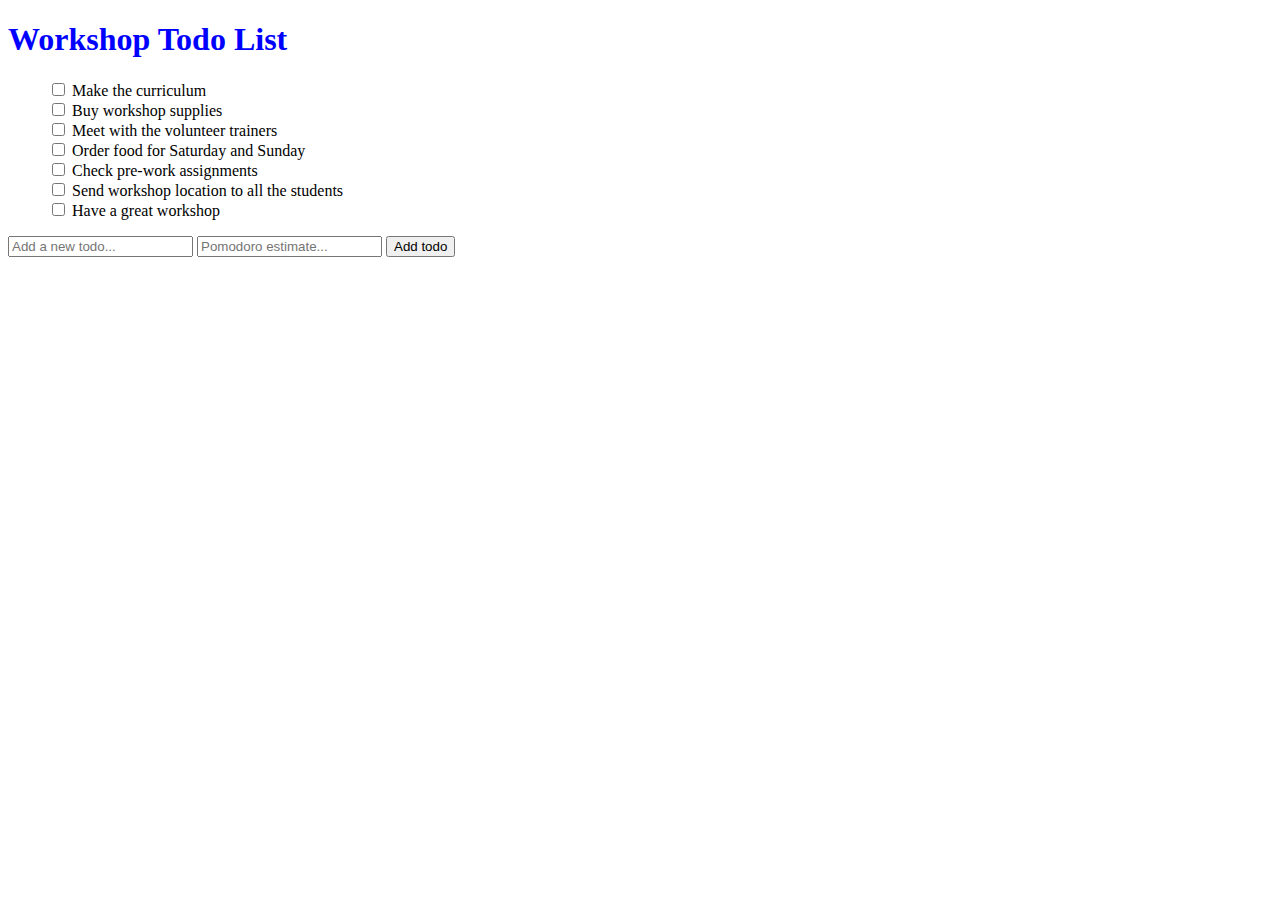
==== index.html @ 6b70711d "Add html content and some style." ====
<!DOCTYPE html>
<html>
  <head>
    <meta charset="utf-8">
    <title>Todo Index | Todo List Application</title>
    <link rel="stylesheet" href="index.css">
  </head>
  <body>
    <h1>Workshop Todo List</h1>
    <ul>
        <li>
            <input type="checkbox" name="">
            Make the curriculum
        </li>
        <li>
            <input type="checkbox" name="">
            Buy workshop supplies
        </li>
        <li>
            <input type="checkbox" name="">
            Meet with the volunteer trainers
        </li>
        <li>
            <input type="checkbox" name="">
            Order food for Saturday and Sunday
        </li>
        <li>
            <input type="checkbox" name="">
            Check pre-work assignments
        </li>
        <li>
            <input type="checkbox" name="">
            Send workshop location to all the students
        </li>
        <li>
            <input type="checkbox" name="">
            Have a great workshop
        </li>
    </ul>
    
    <div>
      <input type="text" placeholder="Add a new todo...">
      <input type="number" placeholder="Pomodoro estimate...">
      <input type="submit" value="Add todo">
    </div>
  </body>
</html>
---- index.css ----
h1 {
    color: blue;
}

ul {
    list-style-type: none;
}
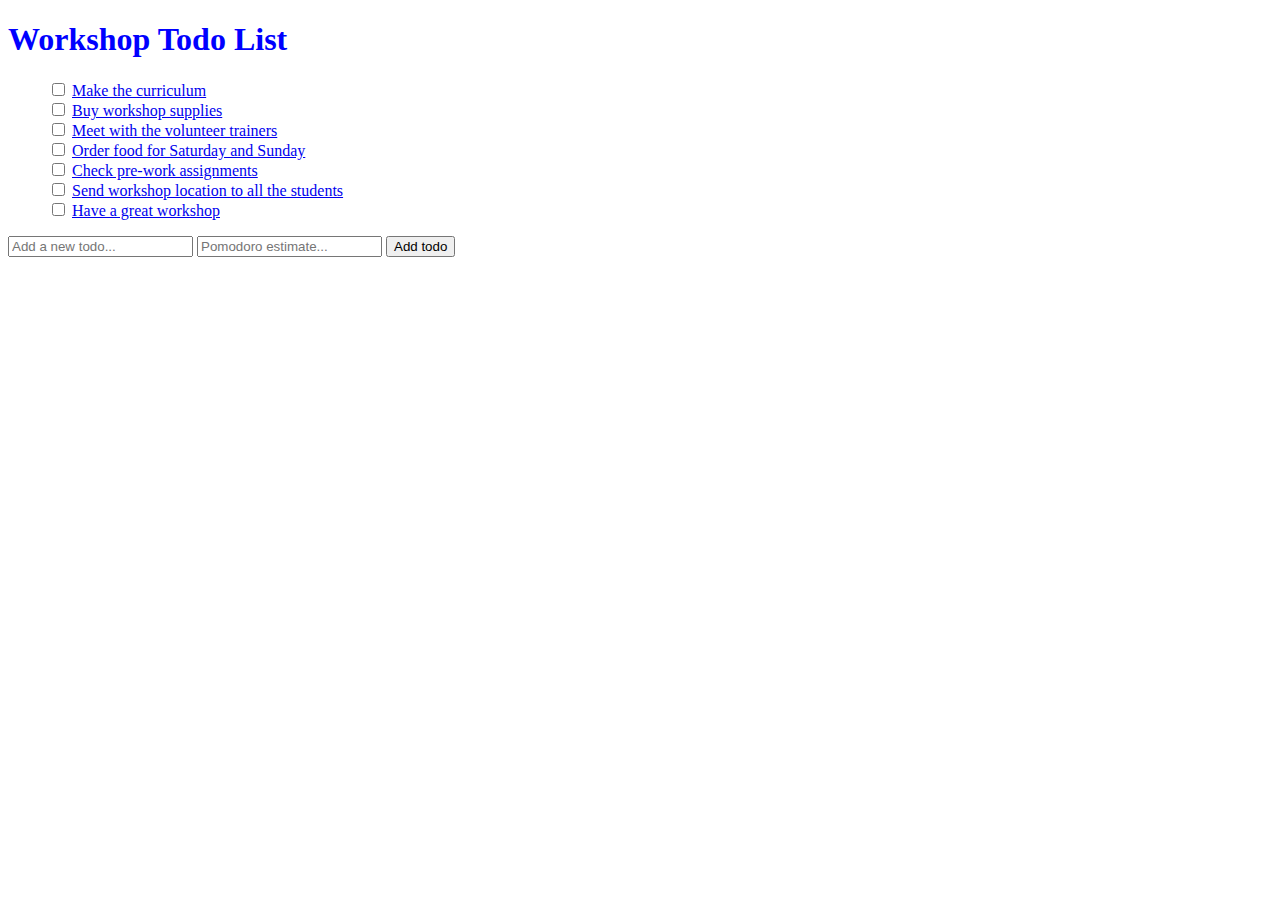
==== commit d844de7c: "Add links to list items" ====
--- a/index.html
+++ b/index.html
@@ -9,39 +9,39 @@
     <h1>Workshop Todo List</h1>
     <ul>
         <li>
-            <input type="checkbox" name="">
-            Make the curriculum
+            <input type="checkbox" name=""/>
+            <a href="show.html">Make the curriculum</a>
         </li>
         <li>
-            <input type="checkbox" name="">
-            Buy workshop supplies
+            <input type="checkbox" name=""/>
+            <a href="show.html">Buy workshop supplies</a>
         </li>
         <li>
-            <input type="checkbox" name="">
-            Meet with the volunteer trainers
+            <input type="checkbox" name=""/>
+            <a href="show.html">Meet with the volunteer trainers</a>
         </li>
         <li>
-            <input type="checkbox" name="">
-            Order food for Saturday and Sunday
+            <input type="checkbox" name=""/>
+            <a href="show.html">Order food for Saturday and Sunday</a>
         </li>
         <li>
-            <input type="checkbox" name="">
-            Check pre-work assignments
+            <input type="checkbox" name=""/>
+            <a href="show.html">Check pre-work assignments</a>
         </li>
         <li>
-            <input type="checkbox" name="">
-            Send workshop location to all the students
+            <input type="checkbox" name=""/>
+            <a href="show.html">Send workshop location to all the students</a>
         </li>
         <li>
-            <input type="checkbox" name="">
-            Have a great workshop
+            <input type="checkbox" name=""/>
+            <a href="show.html">Have a great workshop</a>
         </li>
     </ul>
     
     <div>
-      <input type="text" placeholder="Add a new todo...">
-      <input type="number" placeholder="Pomodoro estimate...">
-      <input type="submit" value="Add todo">
+      <input type="text" placeholder="Add a new todo..."/>
+      <input type="number" placeholder="Pomodoro estimate..."/>
+      <input type="submit" value="Add todo"/>
     </div>
   </body>
 </html>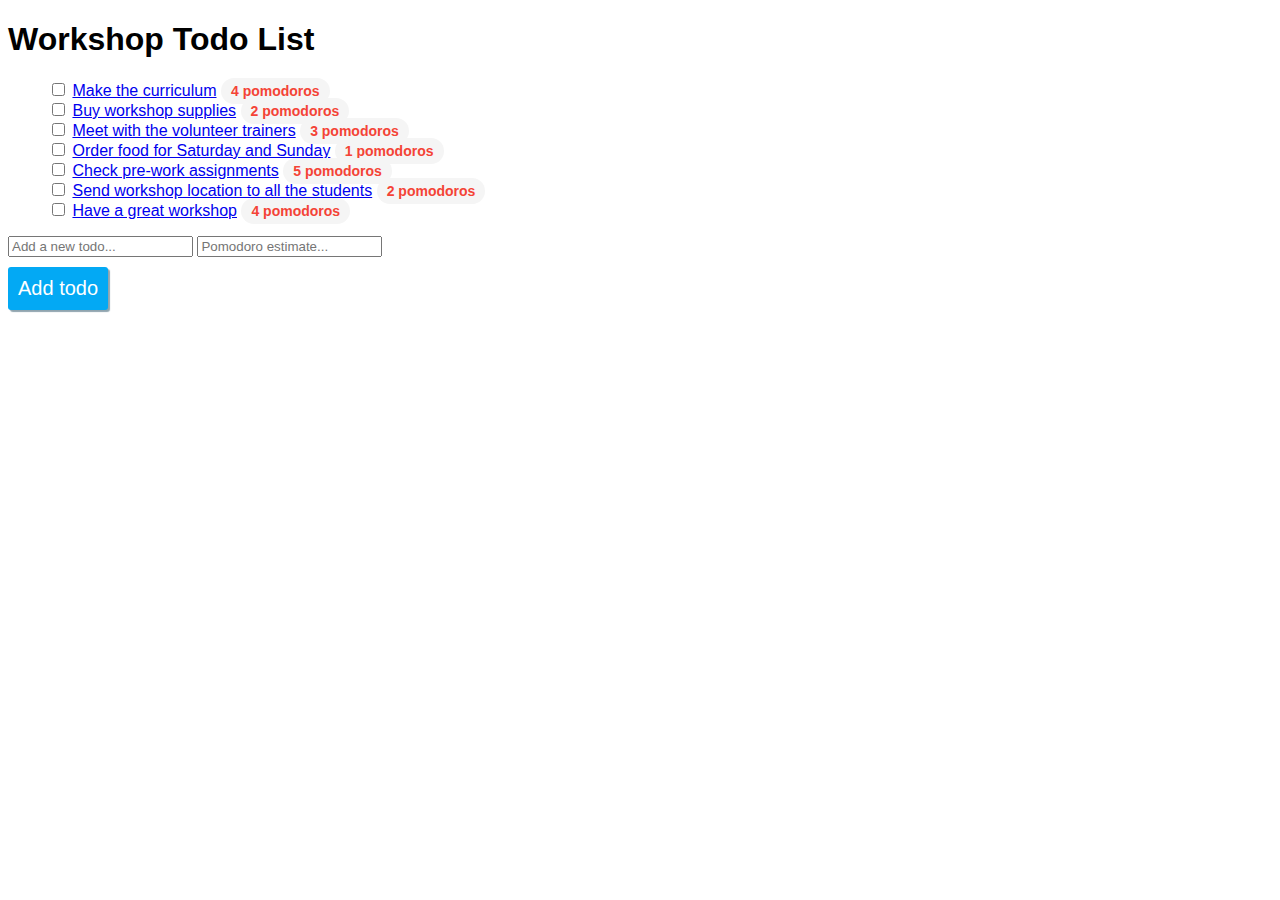
==== commit 296f5f51: "add more styles" ====
--- a/index.html
+++ b/index.html
@@ -11,37 +11,44 @@
         <li>
             <input type="checkbox" name=""/>
             <a href="show.html">Make the curriculum</a>
+            <span class="pomodoro-estimate">4 pomodoros</span>
         </li>
         <li>
             <input type="checkbox" name=""/>
             <a href="show.html">Buy workshop supplies</a>
+            <span class="pomodoro-estimate">2 pomodoros</span>
         </li>
         <li>
             <input type="checkbox" name=""/>
             <a href="show.html">Meet with the volunteer trainers</a>
+            <span class="pomodoro-estimate">3 pomodoros</span>
         </li>
         <li>
             <input type="checkbox" name=""/>
             <a href="show.html">Order food for Saturday and Sunday</a>
+            <span class="pomodoro-estimate">1 pomodoros</span>
         </li>
         <li>
             <input type="checkbox" name=""/>
             <a href="show.html">Check pre-work assignments</a>
+            <span class="pomodoro-estimate">5 pomodoros</span>
         </li>
         <li>
             <input type="checkbox" name=""/>
             <a href="show.html">Send workshop location to all the students</a>
+            <span class="pomodoro-estimate">2 pomodoros</span>
         </li>
         <li>
             <input type="checkbox" name=""/>
             <a href="show.html">Have a great workshop</a>
+            <span class="pomodoro-estimate">4 pomodoros</span>
         </li>
     </ul>
     
     <div>
       <input type="text" placeholder="Add a new todo..."/>
       <input type="number" placeholder="Pomodoro estimate..."/>
-      <input type="submit" value="Add todo"/>
+      <input id="add-new-todo-button" type="submit" value="Add todo"/>
     </div>
   </body>
 </html>--- a/index.css
+++ b/index.css
@@ -1,7 +1,34 @@
-h1 {
-    color: blue;
+html {
+  font-family: sans-serif;
 }
 
 ul {
-    list-style-type: none;
+    list-style: none;
+}
+
+.pomodoro-estimate {
+    font-weight: bold;
+    color: #F44336;
+    background-color: #F5F5F5;
+    border-radius: 50px;
+    font-size: 14px;
+    padding: 5px 10px 5px 10px;
+}
+
+#add-new-todo-button {
+  font-size: 20px;
+  text-align: center;
+  color: #FFF;
+  outline: none;
+  border-style: none;
+  padding: 10px;
+  border-radius: 3px;
+  box-shadow: 2px 2px 1px #90A4AE;
+  display: block;
+  background-color: #03A9F4;
+  margin-top: 10px;
+}
+
+#add-new-todo-button:active {
+  box-shadow: 1px 1px 1px #90A4AE;
 }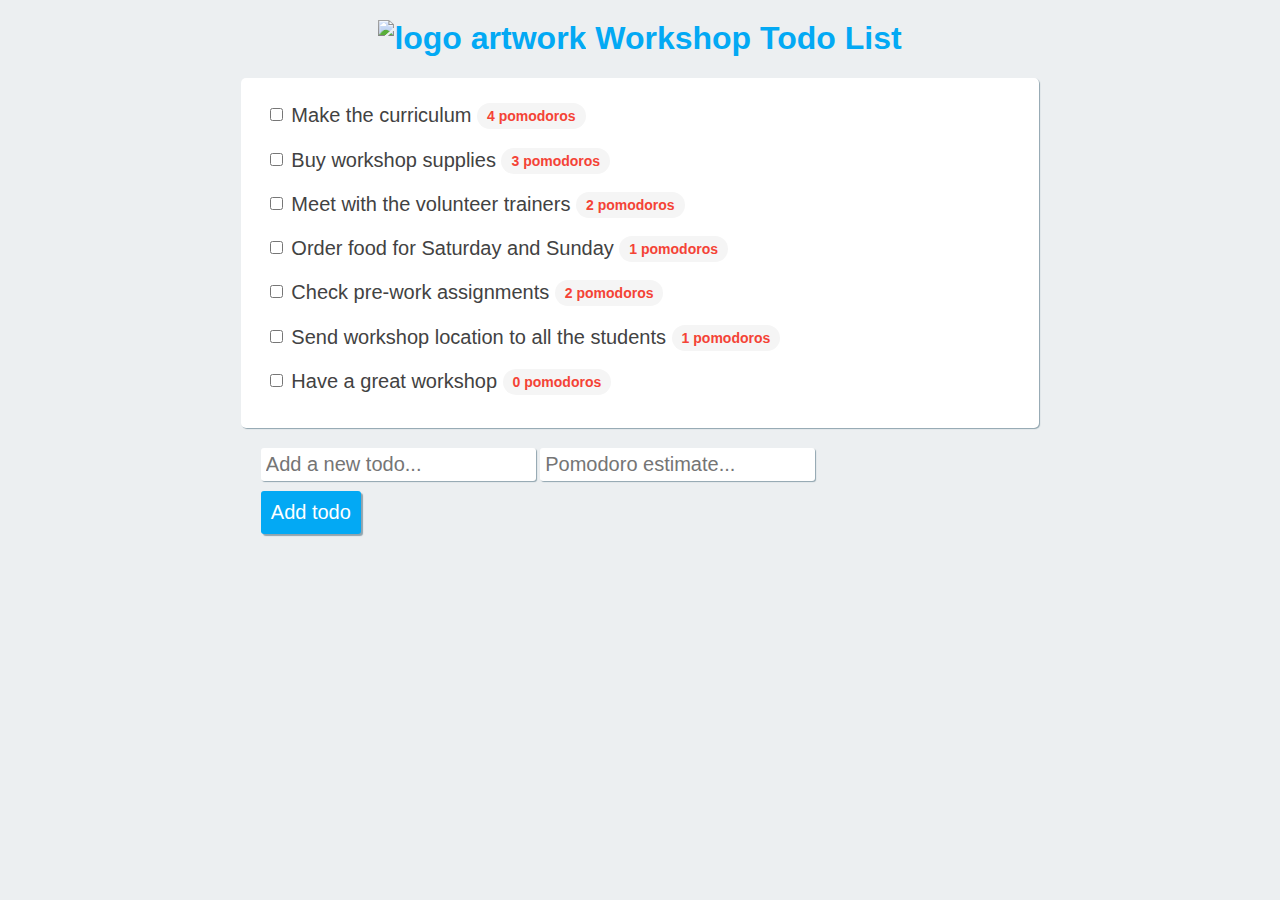
==== commit d2584c12: "Add javascript. Cleanup and validate html and css." ====
--- a/index.html
+++ b/index.html
@@ -2,53 +2,59 @@
 <html>
   <head>
     <meta charset="utf-8">
-    <title>Todo Index | Todo List Application</title>
+    <title>Todo List Application</title>
     <link rel="stylesheet" href="index.css">
   </head>
   <body>
-    <h1>Workshop Todo List</h1>
+    <h1>
+      <img class="company-logo" src="https://public.3.basecamp.com/p/iahgNshn1oKq98sWGf1q89Vo/uploads/511042491/download/CodeNow%20Logo.png" alt="logo artwork">
+      Workshop Todo List
+    </h1>
+    
     <ul>
-        <li>
-            <input type="checkbox" name=""/>
-            <a href="show.html">Make the curriculum</a>
-            <span class="pomodoro-estimate">4 pomodoros</span>
-        </li>
-        <li>
-            <input type="checkbox" name=""/>
-            <a href="show.html">Buy workshop supplies</a>
-            <span class="pomodoro-estimate">2 pomodoros</span>
-        </li>
-        <li>
-            <input type="checkbox" name=""/>
-            <a href="show.html">Meet with the volunteer trainers</a>
-            <span class="pomodoro-estimate">3 pomodoros</span>
-        </li>
-        <li>
-            <input type="checkbox" name=""/>
-            <a href="show.html">Order food for Saturday and Sunday</a>
-            <span class="pomodoro-estimate">1 pomodoros</span>
-        </li>
-        <li>
-            <input type="checkbox" name=""/>
-            <a href="show.html">Check pre-work assignments</a>
-            <span class="pomodoro-estimate">5 pomodoros</span>
-        </li>
-        <li>
-            <input type="checkbox" name=""/>
-            <a href="show.html">Send workshop location to all the students</a>
-            <span class="pomodoro-estimate">2 pomodoros</span>
-        </li>
-        <li>
-            <input type="checkbox" name=""/>
-            <a href="show.html">Have a great workshop</a>
-            <span class="pomodoro-estimate">4 pomodoros</span>
-        </li>
+      <li>
+        <input type="checkbox">
+        <a href="show.html">Make the curriculum</a>
+        <span class="pomodoro-estimate">4 pomodoros</span>
+      </li>
+      <li>
+        <input type="checkbox">
+        <a href="show.html">Buy workshop supplies</a>
+        <span class="pomodoro-estimate">3 pomodoros</span>
+      </li>
+      <li>
+        <input type="checkbox">
+        <a href="show.html">Meet with the volunteer trainers</a>
+        <span class="pomodoro-estimate">2 pomodoros</span>
+      </li>
+      <li>
+        <input type="checkbox">
+        <a href="show.html">Order food for Saturday and Sunday</a>
+        <span class="pomodoro-estimate">1 pomodoros</span>
+      </li>
+      <li>
+        <input type="checkbox">
+        <a href="show.html">Check pre-work assignments</a>
+        <span class="pomodoro-estimate">2 pomodoros</span>
+      </li>
+      <li>
+        <input type="checkbox">
+        <a href="show.html">Send workshop location to all the students</a>
+        <span class="pomodoro-estimate">1 pomodoros</span>
+      </li>
+      <li>
+        <input type="checkbox">
+        <a href="show.html">Have a great workshop</a>
+        <span class="pomodoro-estimate">0 pomodoros</span>
+      </li>
     </ul>
     
-    <div>
-      <input type="text" placeholder="Add a new todo..."/>
-      <input type="number" placeholder="Pomodoro estimate..."/>
-      <input id="add-new-todo-button" type="submit" value="Add todo"/>
+    <div id="new-todo-block">
+      <input class="text-input" id="new-todo-description" type="text" placeholder="Add a new todo...">
+      <input class="text-input" id="new-pomodoro-estimate" type="number" placeholder="Pomodoro estimate...">
+      <input class="button" id="add-new-todo-button" type="submit" value="Add todo">
     </div>
+    <script src="https://ajax.googleapis.com/ajax/libs/jquery/3.2.1/jquery.min.js"></script>
+    <script src="index.js"></script>
   </body>
 </html>--- a/index.css
+++ b/index.css
@@ -1,9 +1,59 @@
-html {
+body {
+  color: #424242;
+  background-color: #ECEFF1;
   font-family: sans-serif;
 }
 
+h1 {
+  color: #03A9F4;
+  text-align: center;
+  margin-top: 20px;
+}
+
+img {
+  width: 150px;
+}
+
 ul {
-    list-style: none;
+  list-style: none;
+  font-size: 20px;
+  background-color: #FFF;
+  padding: 20px;
+  width: 60%;
+  margin: 0 auto;
+  border-radius: 5px;
+  box-shadow: 1px 1px 1px #90A4AE;
+}
+
+li {
+  padding: 5px;
+  margin-bottom: 10px;
+}
+
+li:hover{
+  background-color: #E1F5FE;
+  border-radius: 3px;
+}
+
+a {
+  text-decoration: none;
+  color: #424242;
+  vertical-align: middle;
+}
+
+div {
+  width: 60%;
+  margin: 20px auto 0px auto;
+}
+
+input[type="text"], input[type="number"] {
+  font-size: 20px;
+  background-color: #FFF;
+  outline: none;
+  border-style: none;
+  padding: 5px;
+  border-radius: 3px;
+  box-shadow: 1px 1px 1px #90A4AE;
 }
 
 .pomodoro-estimate {
@@ -31,4 +81,8 @@
 
 #add-new-todo-button:active {
   box-shadow: 1px 1px 1px #90A4AE;
+}
+
+.completed-todo {
+  text-decoration: line-through;
 }